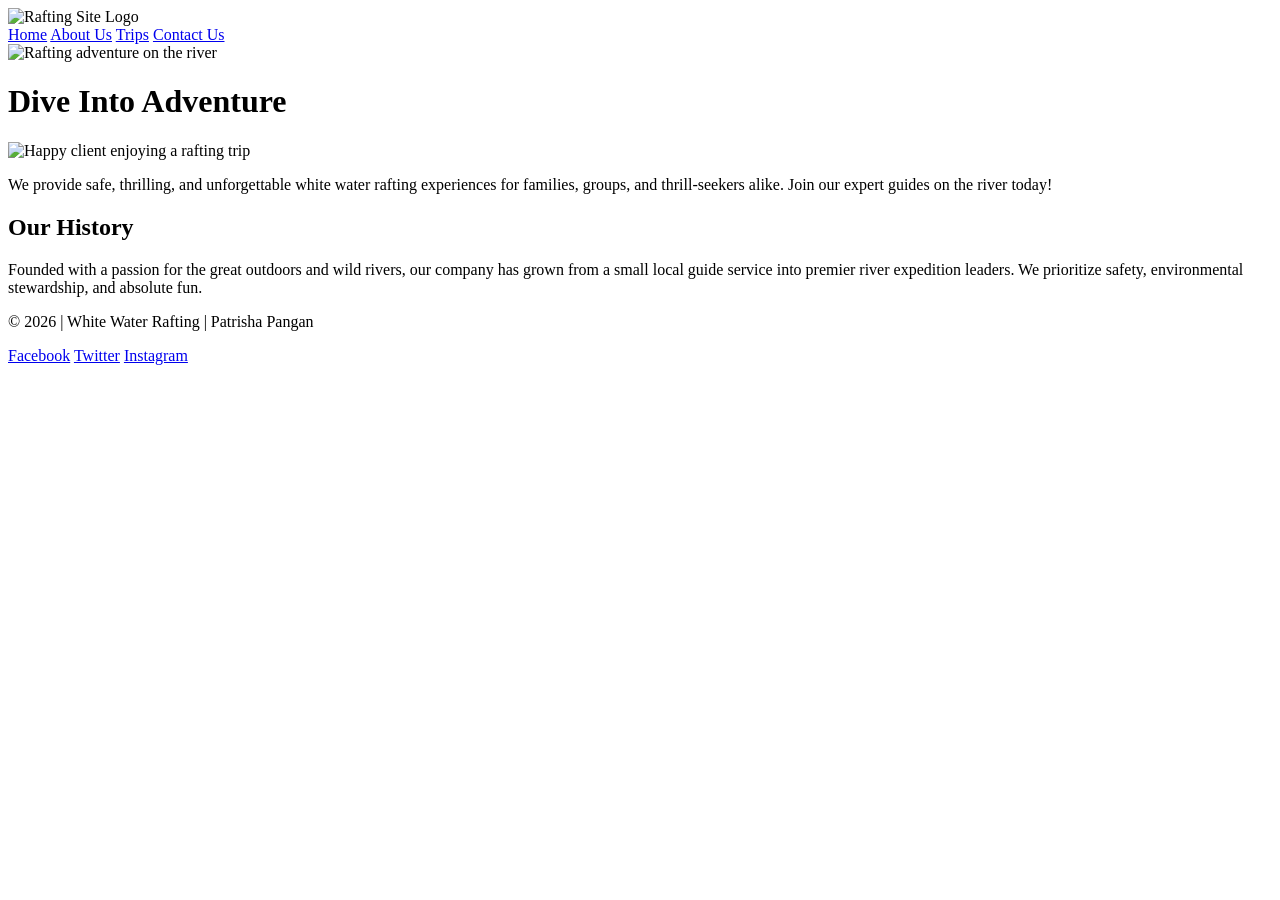
==== wwr/about.html @ d36edab5 "git add . git commit -m "Add W03 about.html page" git push" ====
<!DOCTYPE html>
<html lang="en">

<head>
    <meta charset="UTF-8">
    <meta name="viewport" content="width=device-width, initial-scale=1.0">
    <title>About Us - White Water Rafting</title>
    <meta name="description" content="Discover our white water rafting company, our history, expert guides, and thrilling adventure packages.">
    <link rel="stylesheet" href="styles/rafting.css">
</head>

<body>
    <header>
        <img src="images/logo.png" alt="Rafting Site Logo">
        <nav>
            <a href="index.html">Home</a>
            <a href="about.html">About Us</a>
            <a href="trip.html">Trips</a>
            <a href="contact.html">Contact Us</a>
        </nav>
    </header>
    <main>
        <hero>
            <img src="images/hero.jpg" alt="Rafting adventure on the river">
            <h1>Dive Into Adventure</h1>
            <article>
                <img src="images/happy-client.jpg" alt="Happy client enjoying a rafting trip">
                <p>We provide safe, thrilling, and unforgettable white water rafting experiences for families, groups, and thrill-seekers alike. Join our expert guides on the river today!</p>
            </article>
        </hero>

        <section class="history">
            <h2>Our History</h2>
            <p>Founded with a passion for the great outdoors and wild rivers, our company has grown from a small local guide service into premier river expedition leaders. We prioritize safety, environmental stewardship, and absolute fun.</p>
        </section>
    </main>
    <footer>
        <p>&copy; 2026 | White Water Rafting | Patrisha Pangan</p>
        <nav class="sociallinks">
            <a href="https://facebook.com" target="_blank">Facebook</a>
            <a href="https://twitter.com" target="_blank">Twitter</a>
            <a href="https://instagram.com" target="_blank">Instagram</a>
        </nav>
    </footer>
</body>

</html>
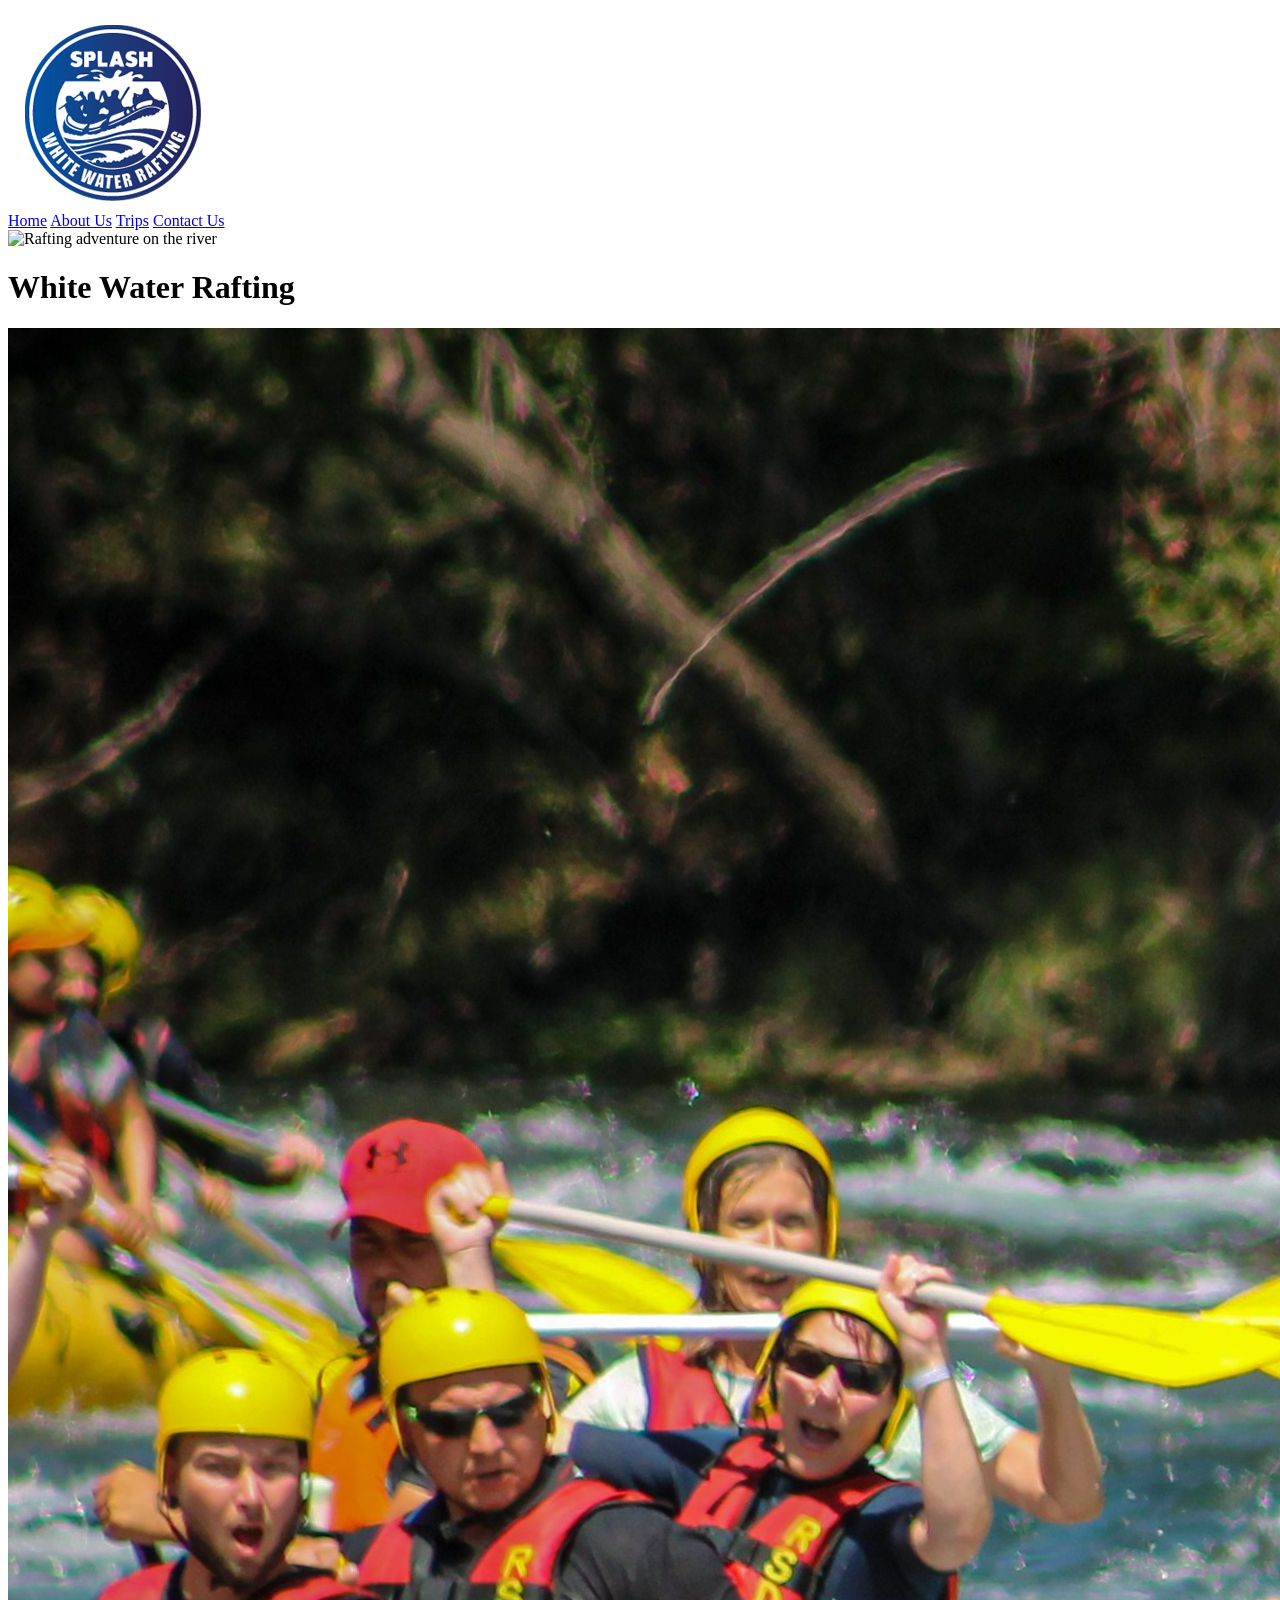
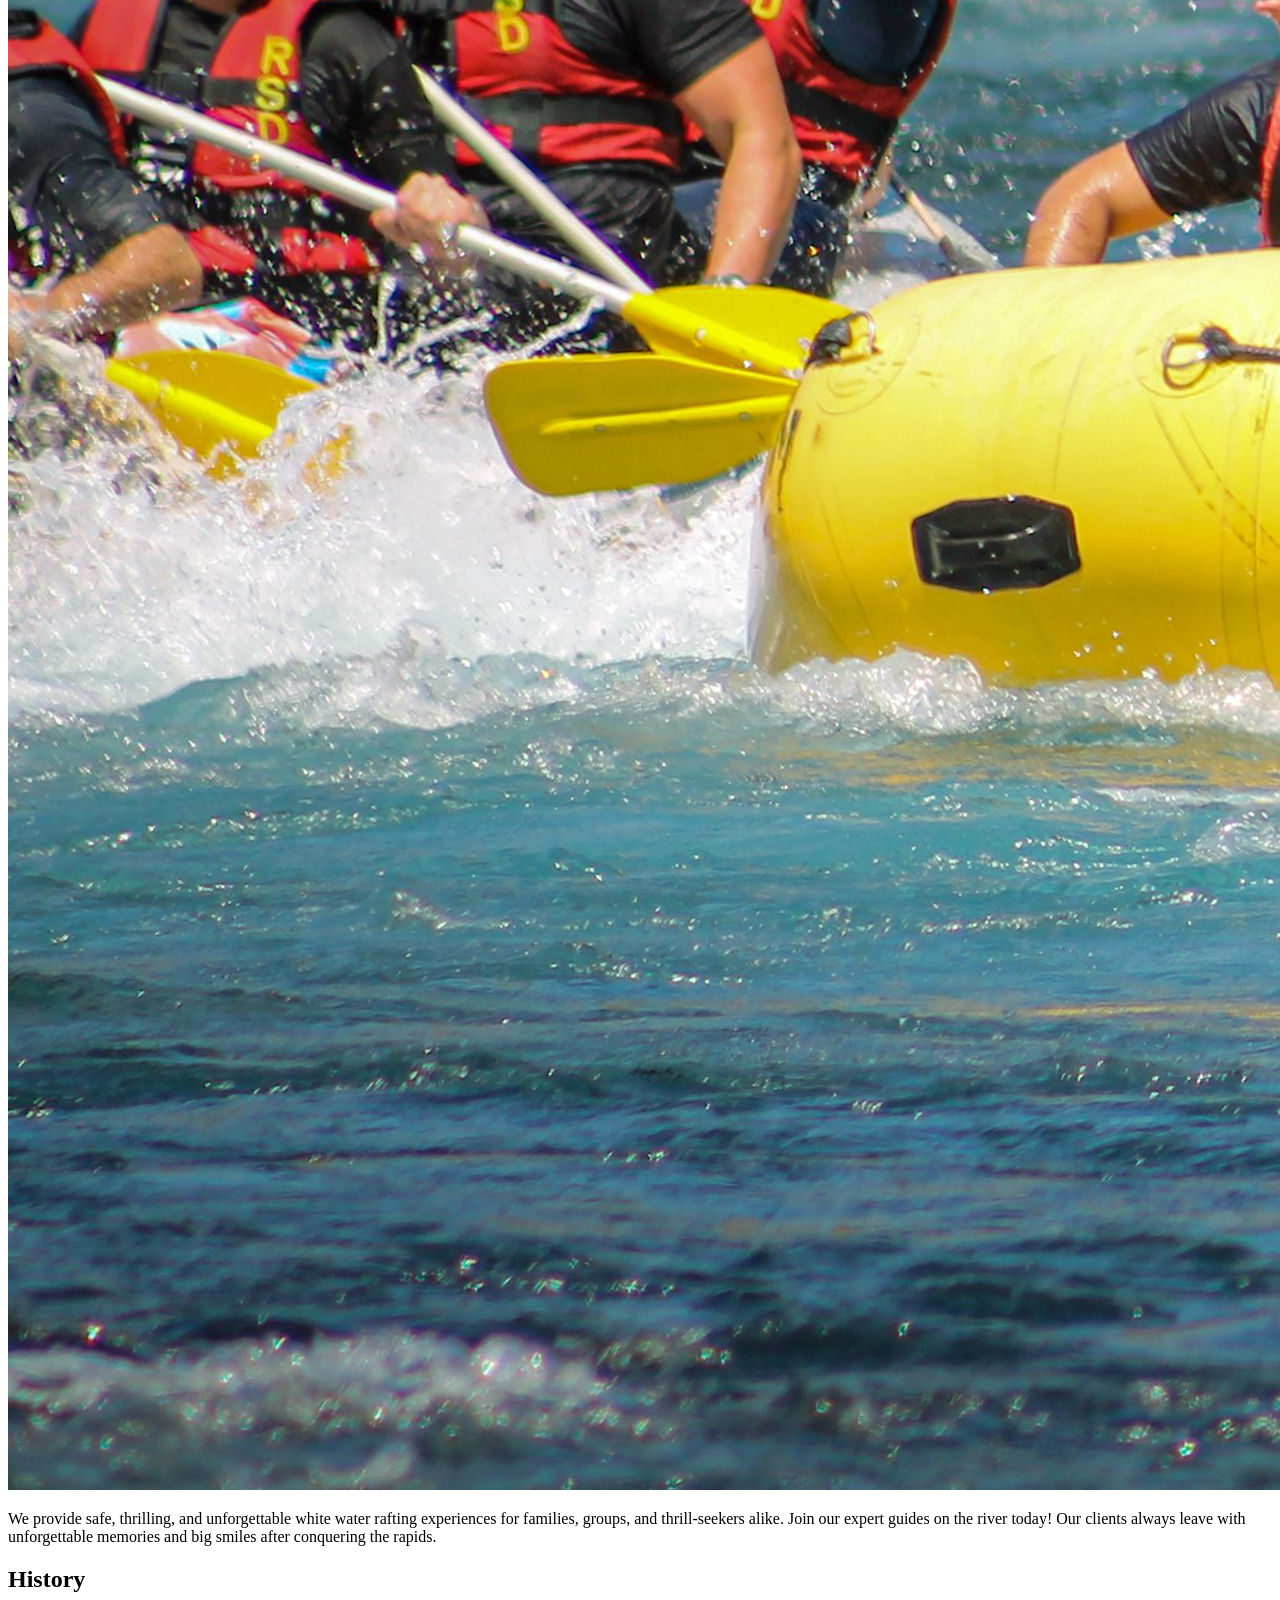
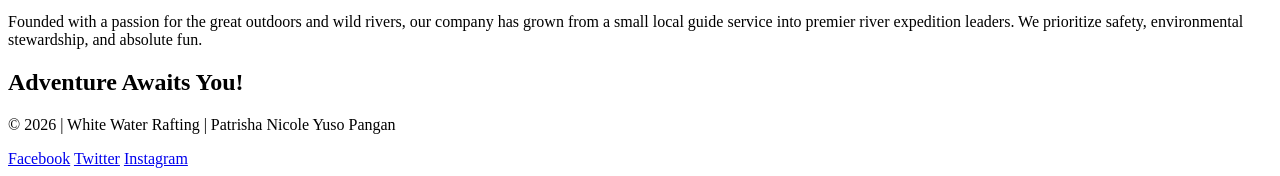
==== commit c3d6e35e: "git add . git commit -m "Update company name and expand client description for W03 about page" git p" ====
--- a/wwr/about.html
+++ b/wwr/about.html
@@ -6,36 +6,41 @@
     <meta name="viewport" content="width=device-width, initial-scale=1.0">
     <title>About Us - White Water Rafting</title>
     <meta name="description" content="Discover our white water rafting company, our history, expert guides, and thrilling adventure packages.">
+    <meta name="author" content="Patrisha Nicole Yuso Pangan">
     <link rel="stylesheet" href="styles/rafting.css">
 </head>
 
 <body>
     <header>
-        <img src="images/logo.png" alt="Rafting Site Logo">
+        <img src="images/logo.png" alt="White Water Rafting Logo">
         <nav>
             <a href="index.html">Home</a>
             <a href="about.html">About Us</a>
-            <a href="trip.html">Trips</a>
+            <a href="trips.html">Trips</a>
             <a href="contact.html">Contact Us</a>
         </nav>
     </header>
     <main>
-        <hero>
-            <img src="images/hero.jpg" alt="Rafting adventure on the river">
-            <h1>Dive Into Adventure</h1>
+        <div class="hero">
+            <img src="images/hero.png.jpg" alt="Rafting adventure on the river">
+            <h1>White Water Rafting</h1>
             <article>
-                <img src="images/happy-client.jpg" alt="Happy client enjoying a rafting trip">
-                <p>We provide safe, thrilling, and unforgettable white water rafting experiences for families, groups, and thrill-seekers alike. Join our expert guides on the river today!</p>
+                <img src="images/happy_client.jpg" alt="Happy client enjoying a rafting trip">
+                <p>We provide safe, thrilling, and unforgettable white water rafting experiences for families, groups, and thrill-seekers alike. Join our expert guides on the river today! Our clients always leave with unforgettable memories and big smiles after conquering the rapids.</p>
             </article>
-        </hero>
+        </div>
 
-        <section class="history">
-            <h2>Our History</h2>
+        <section>
+            <h2>History</h2>
             <p>Founded with a passion for the great outdoors and wild rivers, our company has grown from a small local guide service into premier river expedition leaders. We prioritize safety, environmental stewardship, and absolute fun.</p>
+        </section>
+
+        <section>
+            <h2>Adventure Awaits You!</h2>
         </section>
     </main>
     <footer>
-        <p>&copy; 2026 | White Water Rafting | Patrisha Pangan</p>
+        <p>&copy; 2026 | White Water Rafting | Patrisha Nicole Yuso Pangan</p>
         <nav class="sociallinks">
             <a href="https://facebook.com" target="_blank">Facebook</a>
             <a href="https://twitter.com" target="_blank">Twitter</a>
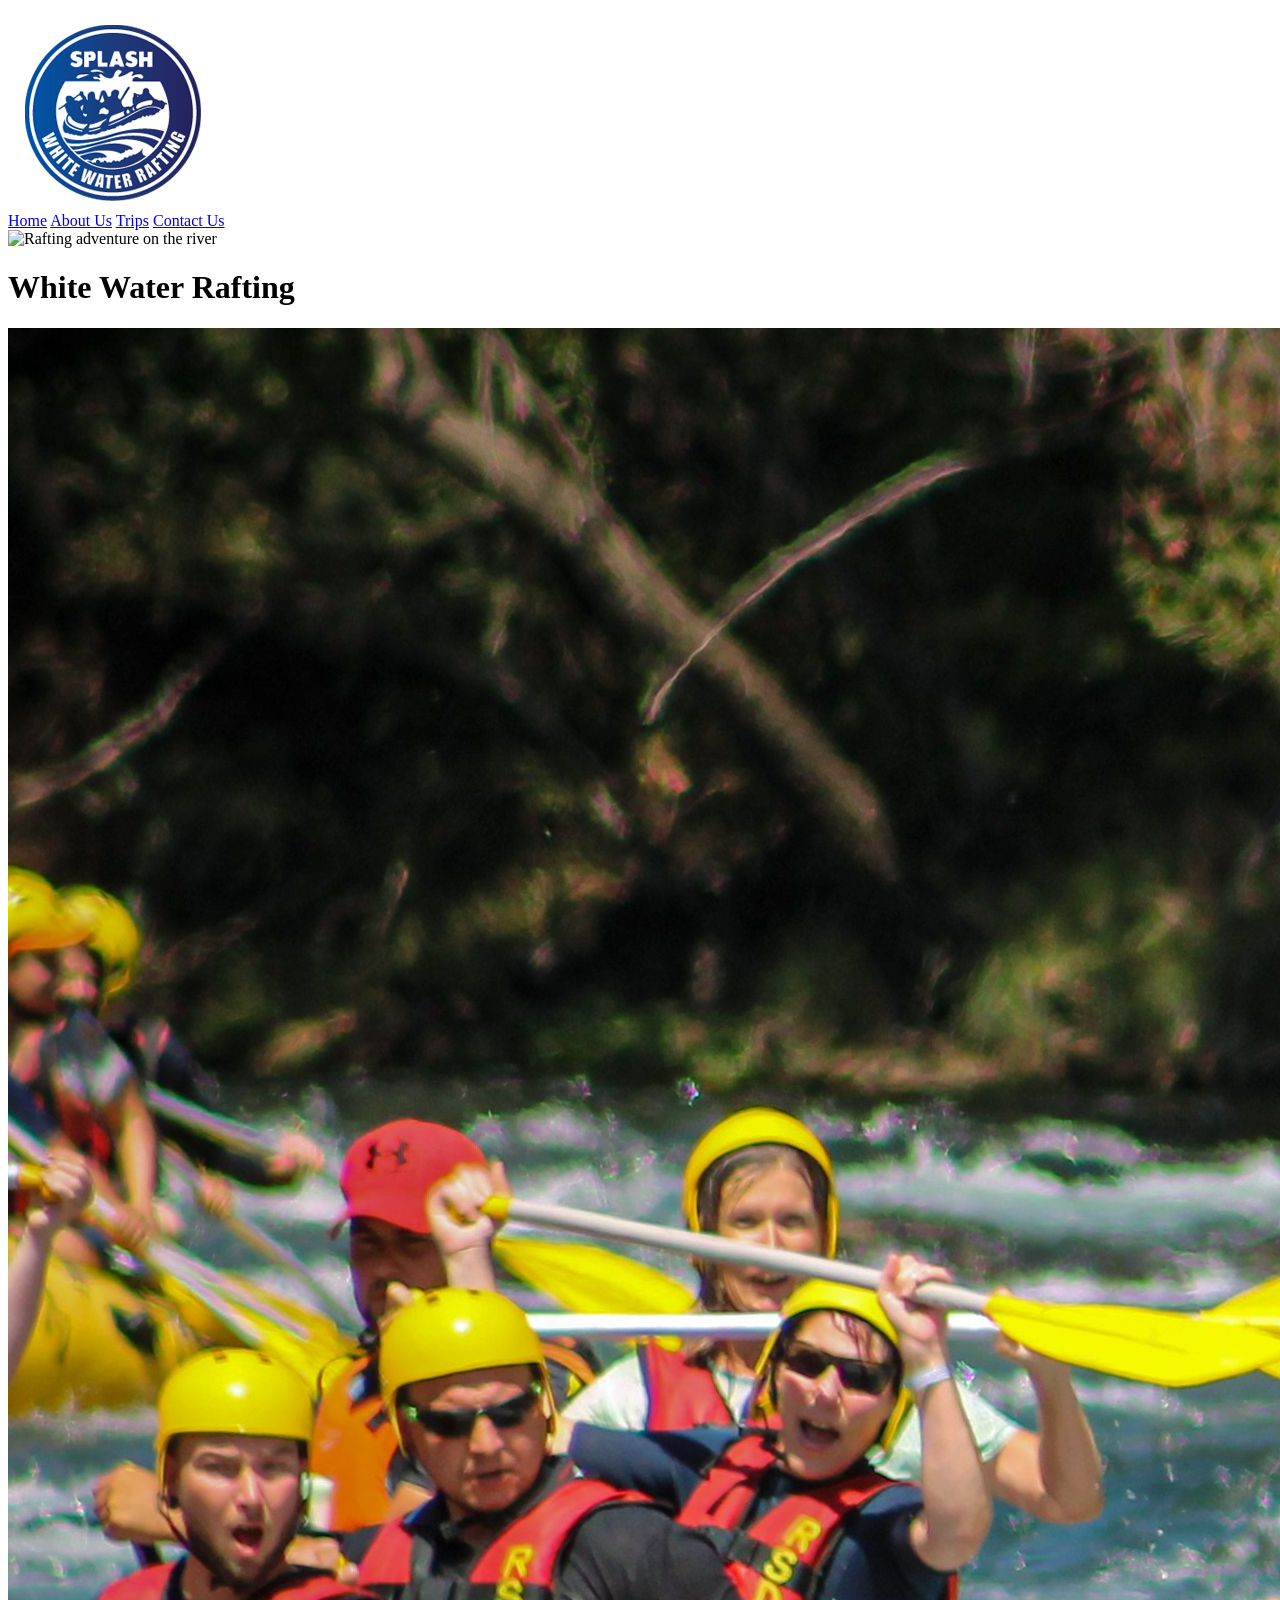
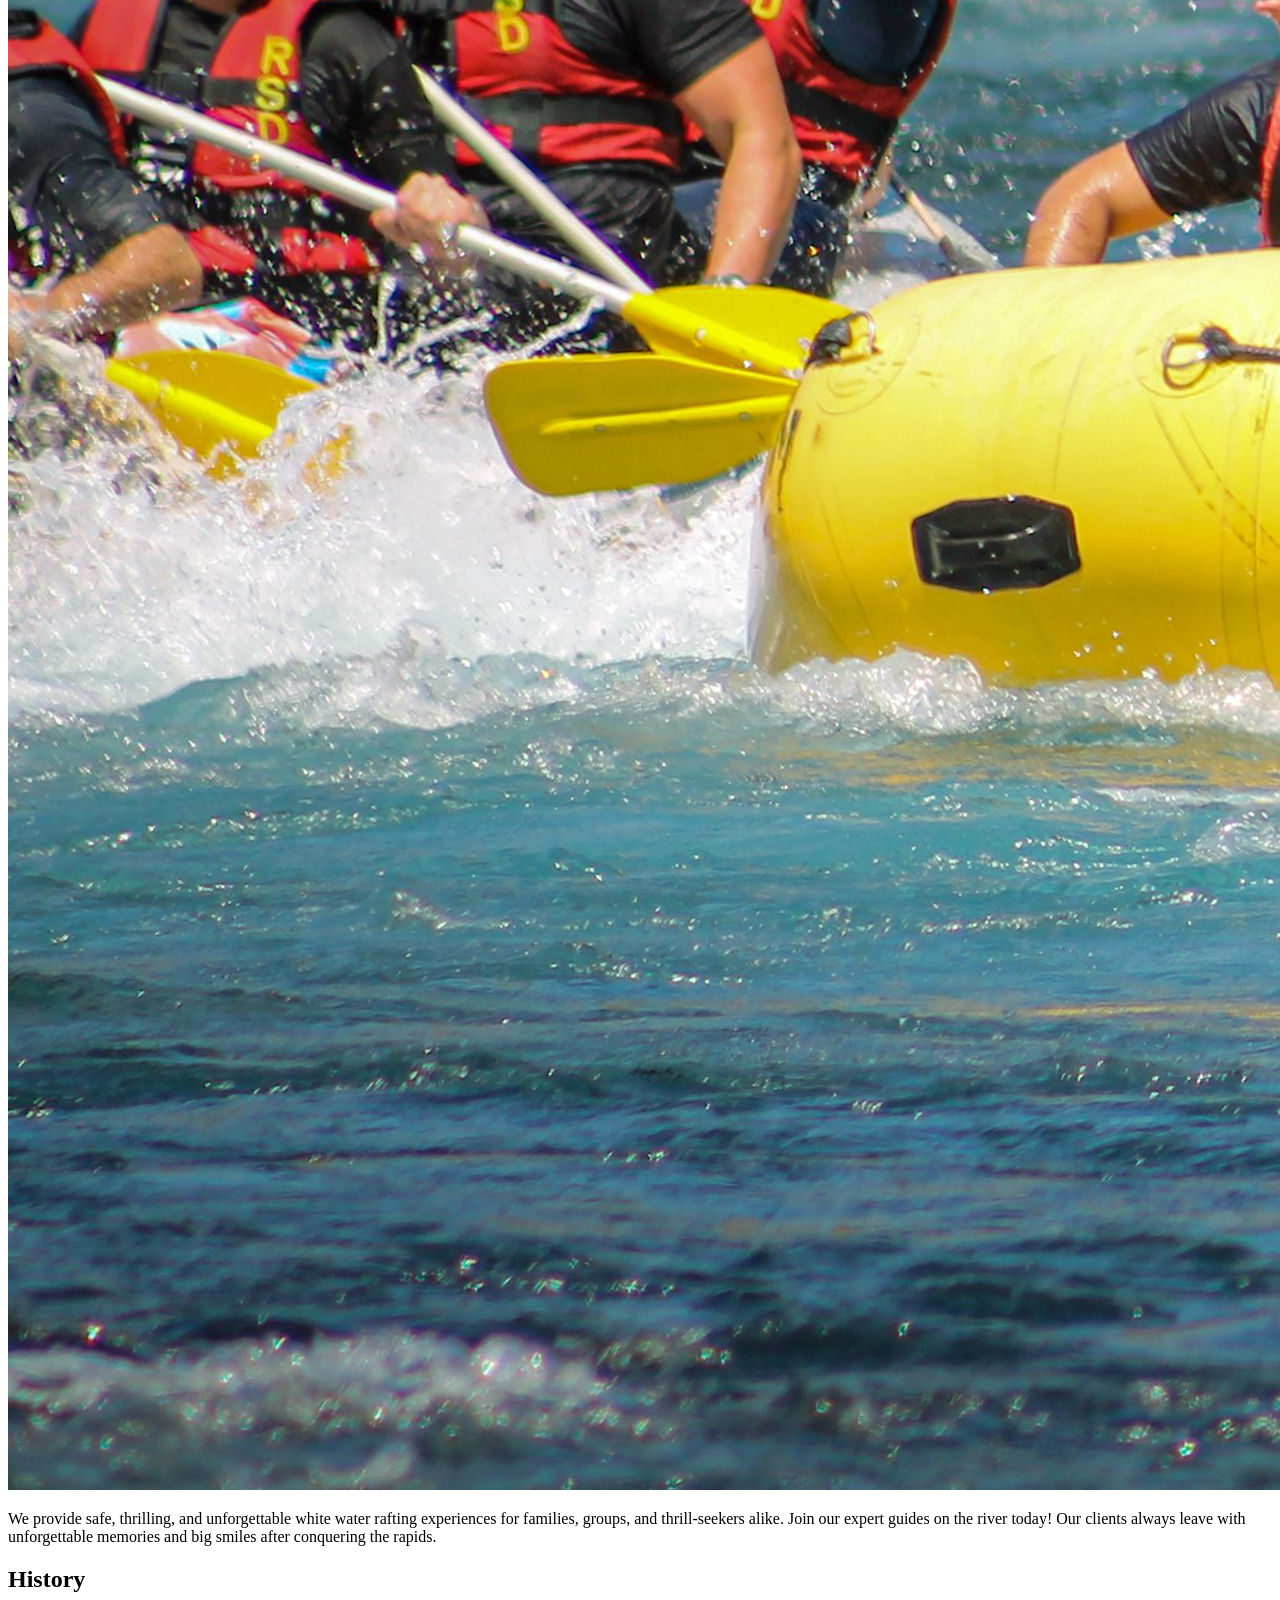
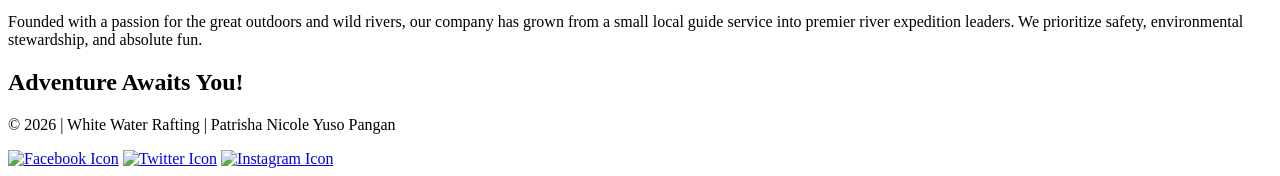
==== commit 22b49af0: "Changed the layout on the About Page" ====
--- a/wwr/about.html
+++ b/wwr/about.html
@@ -20,6 +20,7 @@
             <a href="contact.html">Contact Us</a>
         </nav>
     </header>
+
     <main>
         <div class="hero">
             <img src="images/hero.png.jpg" alt="Rafting adventure on the river">
@@ -39,12 +40,13 @@
             <h2>Adventure Awaits You!</h2>
         </section>
     </main>
+
     <footer>
         <p>&copy; 2026 | White Water Rafting | Patrisha Nicole Yuso Pangan</p>
-        <nav class="sociallinks">
-            <a href="https://facebook.com" target="_blank">Facebook</a>
-            <a href="https://twitter.com" target="_blank">Twitter</a>
-            <a href="https://instagram.com" target="_blank">Instagram</a>
+        <nav class="socialmedia">
+            <a href="https://facebook.com" target="_blank"><img src="images/facebook.svg" alt="Facebook Icon"></a>
+            <a href="https://twitter.com" target="_blank"><img src="images/twitter.svg" alt="Twitter Icon"></a>
+            <a href="https://instagram.com" target="_blank"><img src="images/instagram.svg" alt="Instagram Icon"></a>
         </nav>
     </footer>
 </body>
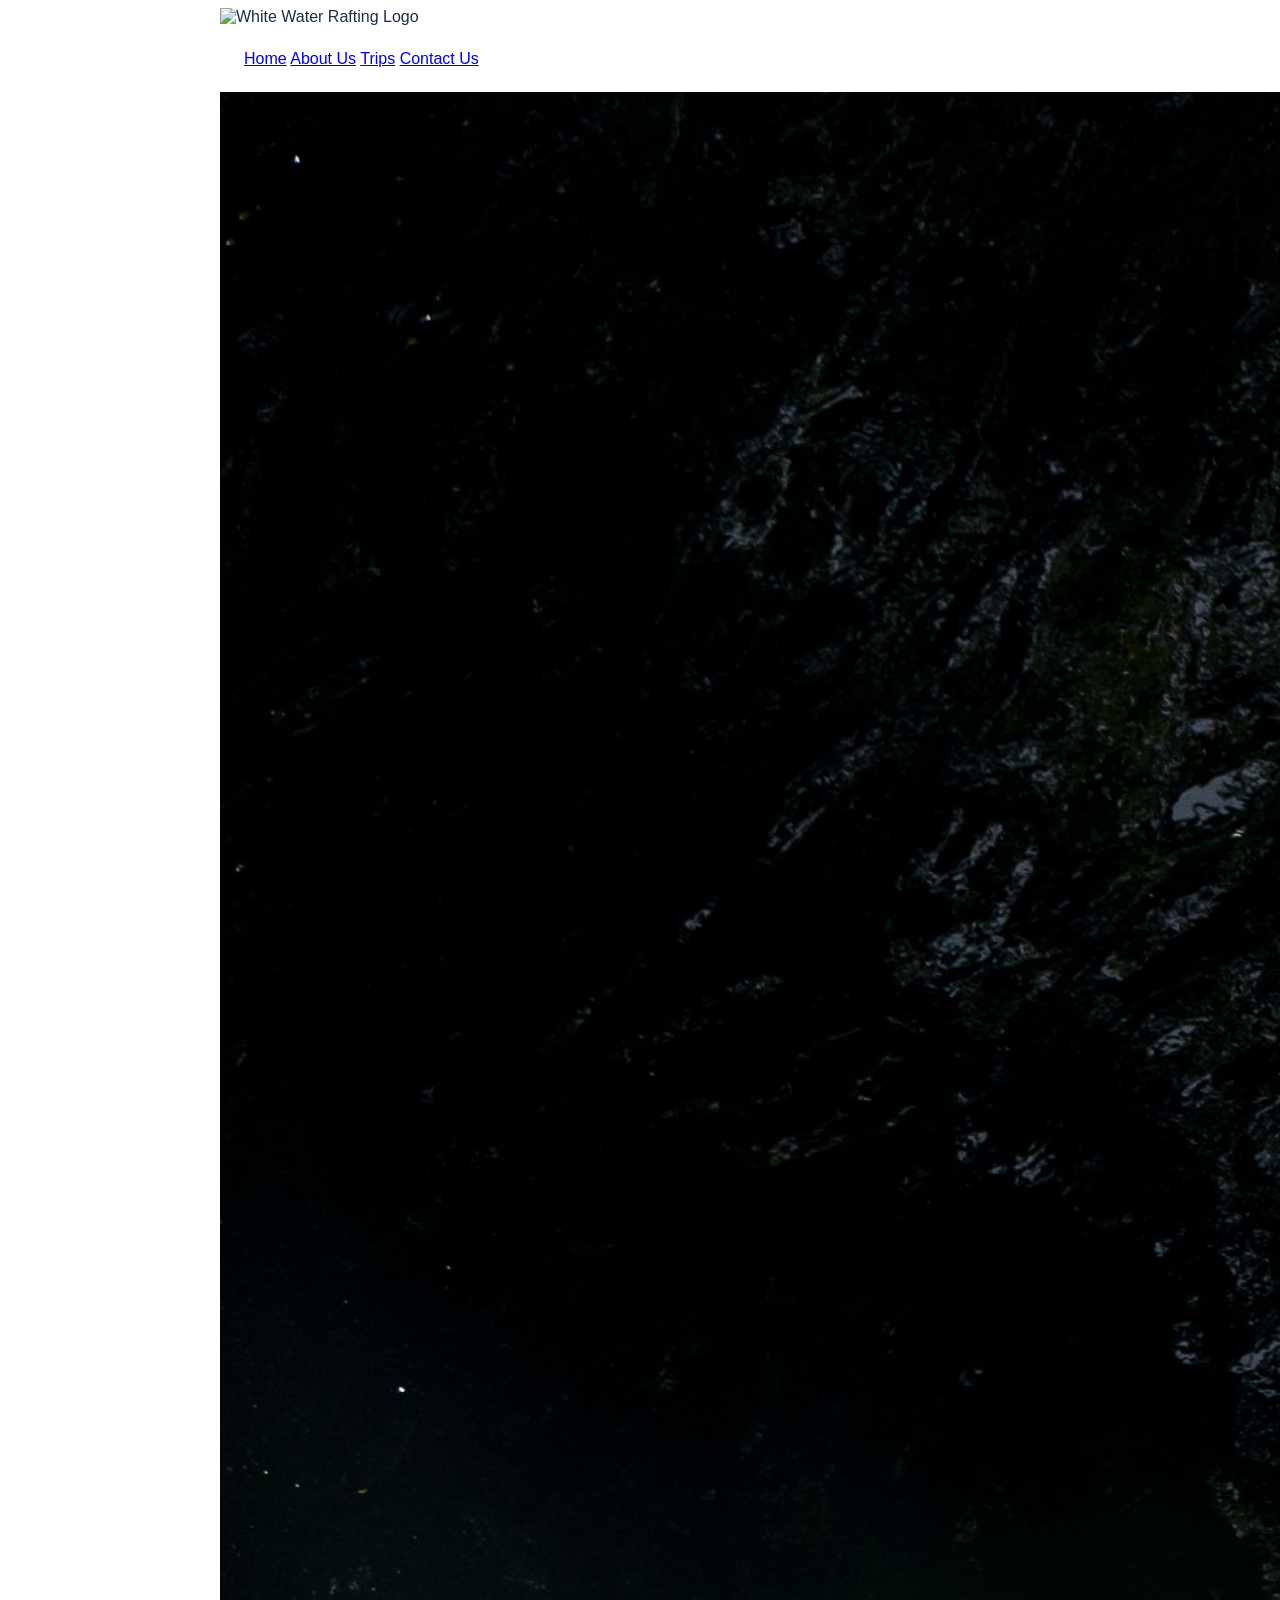
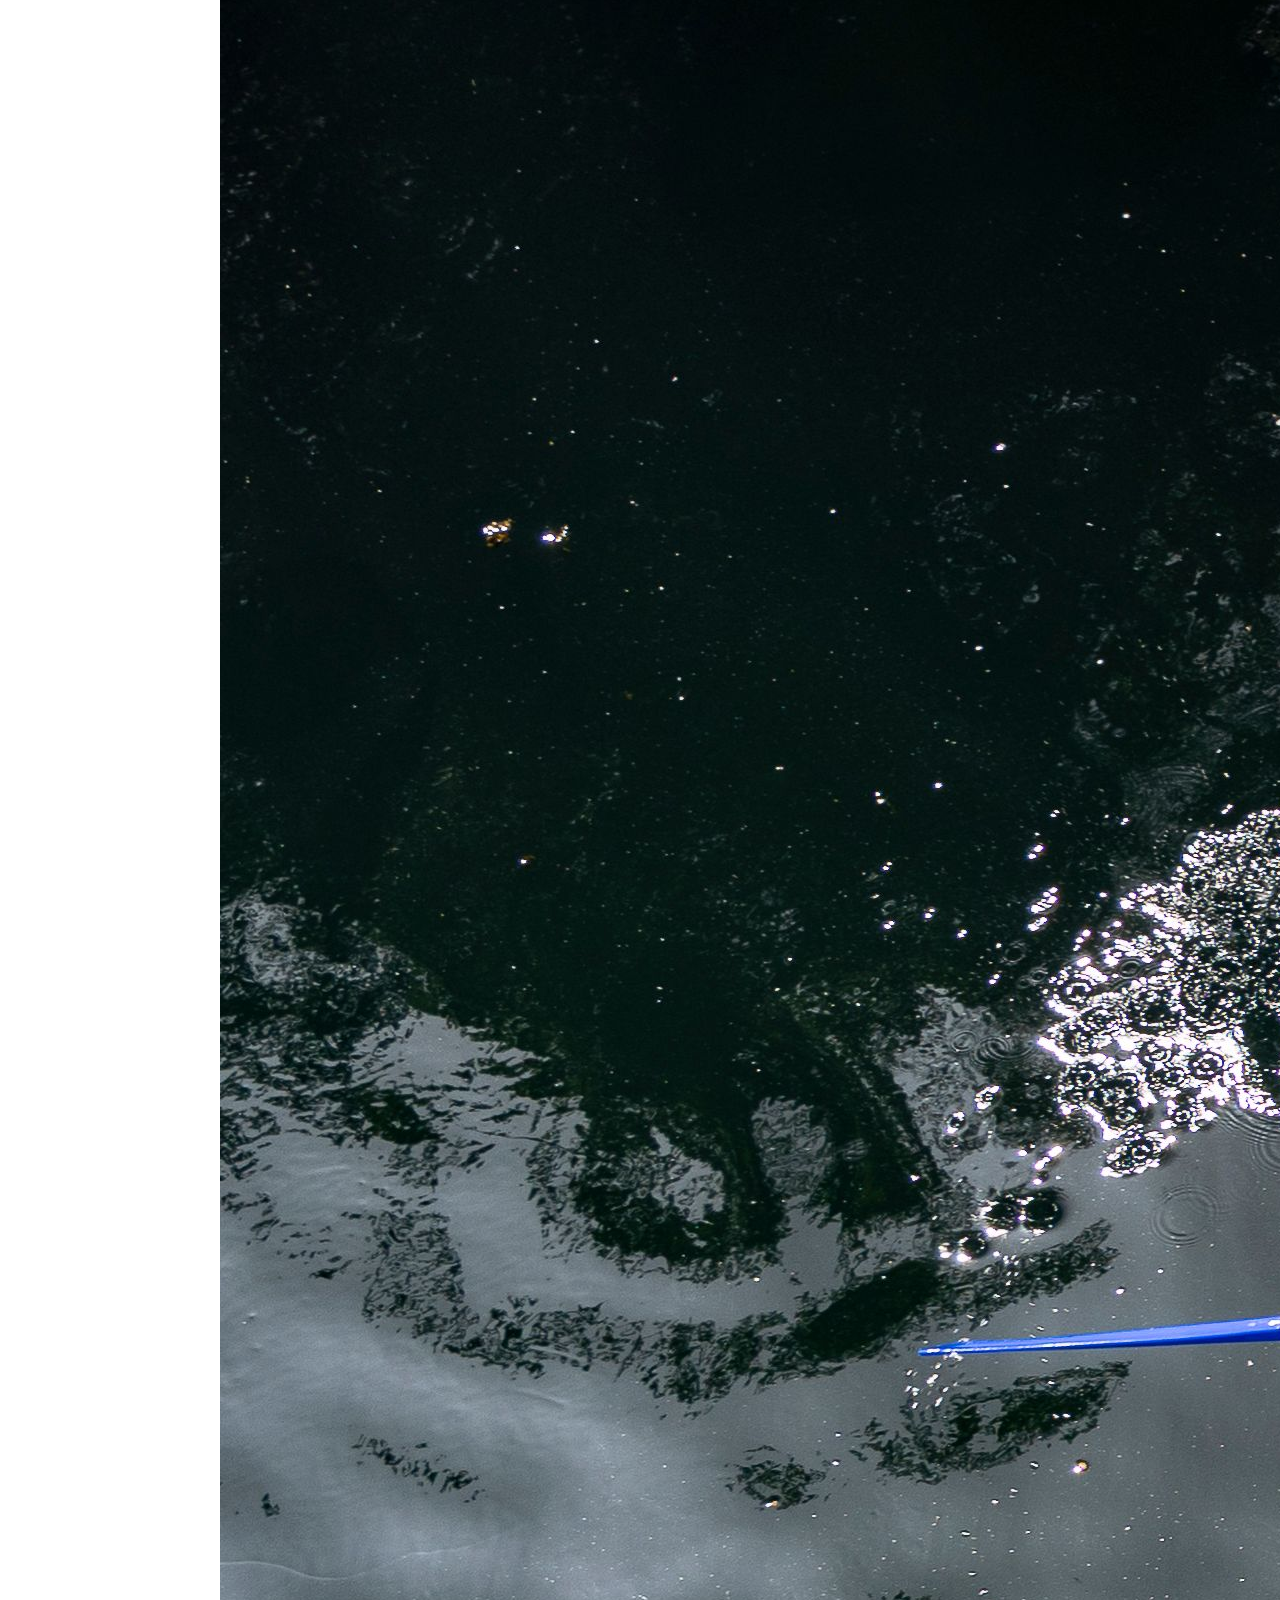
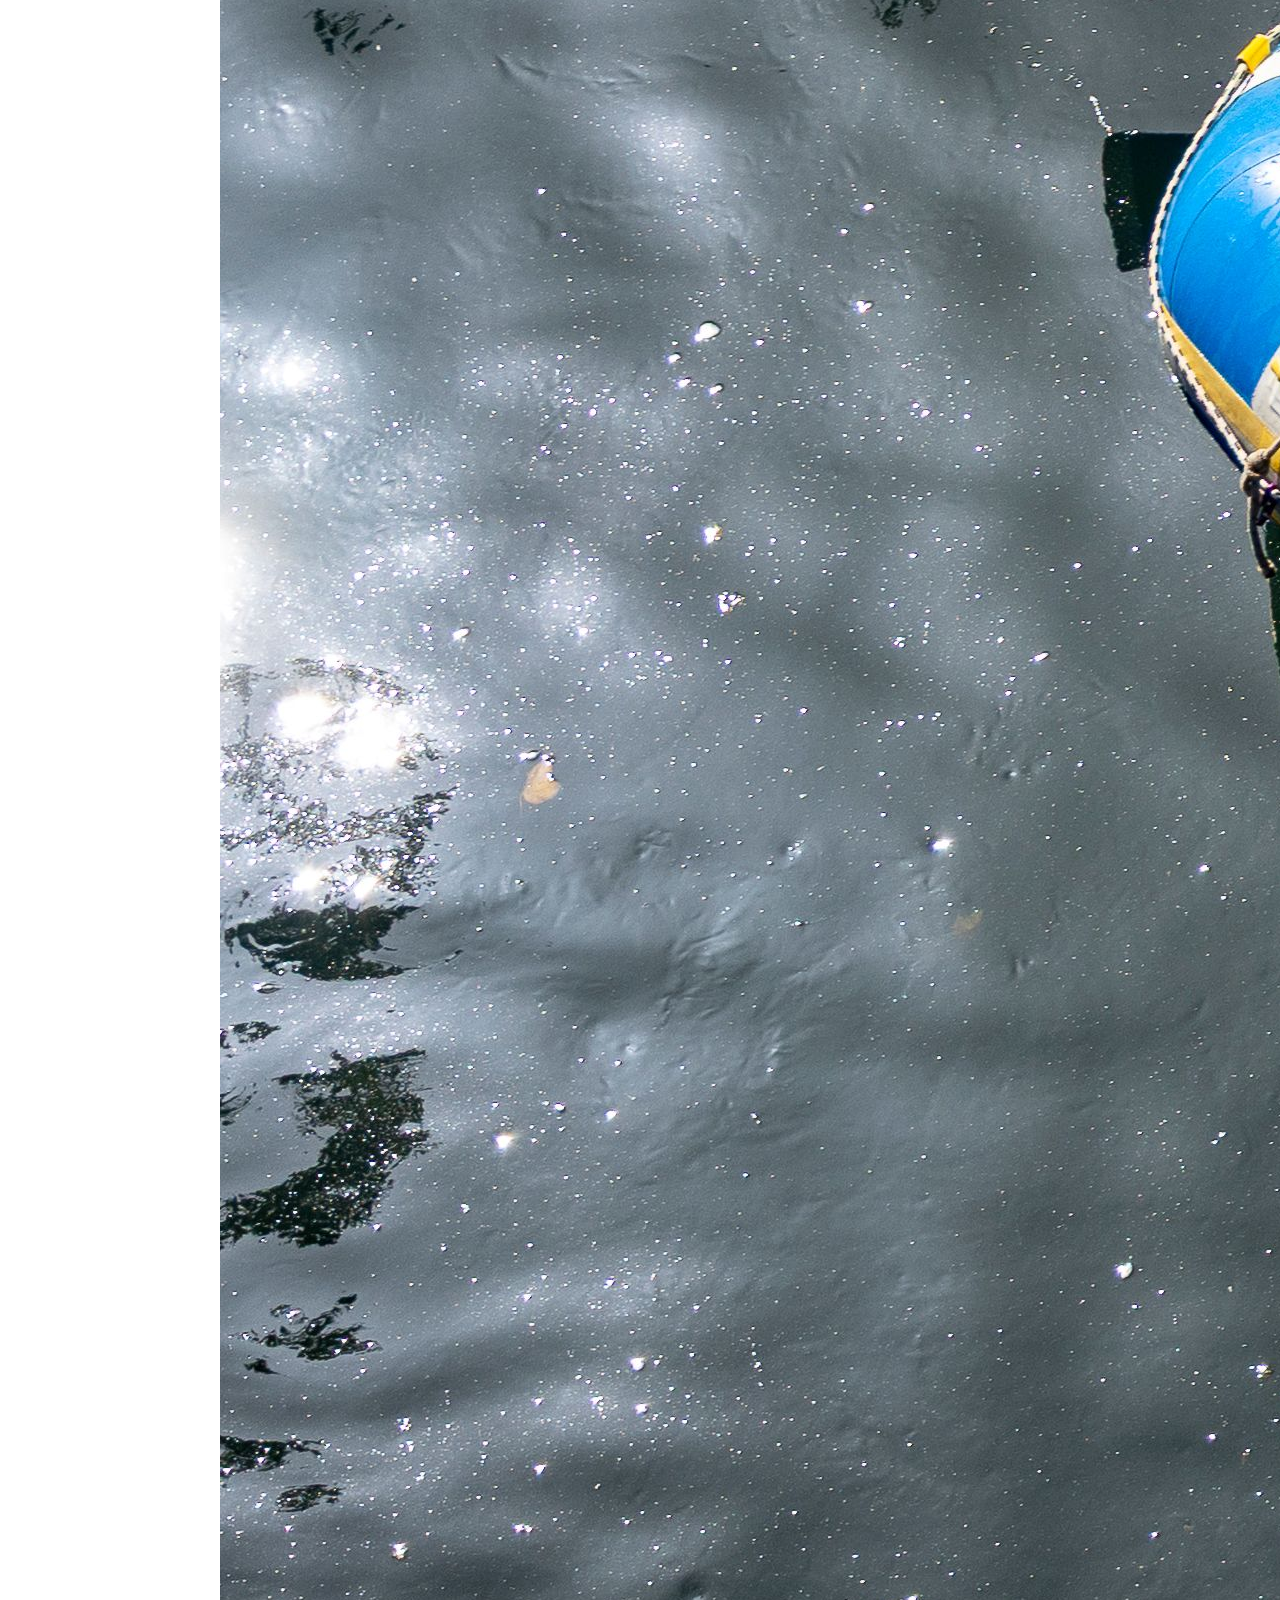
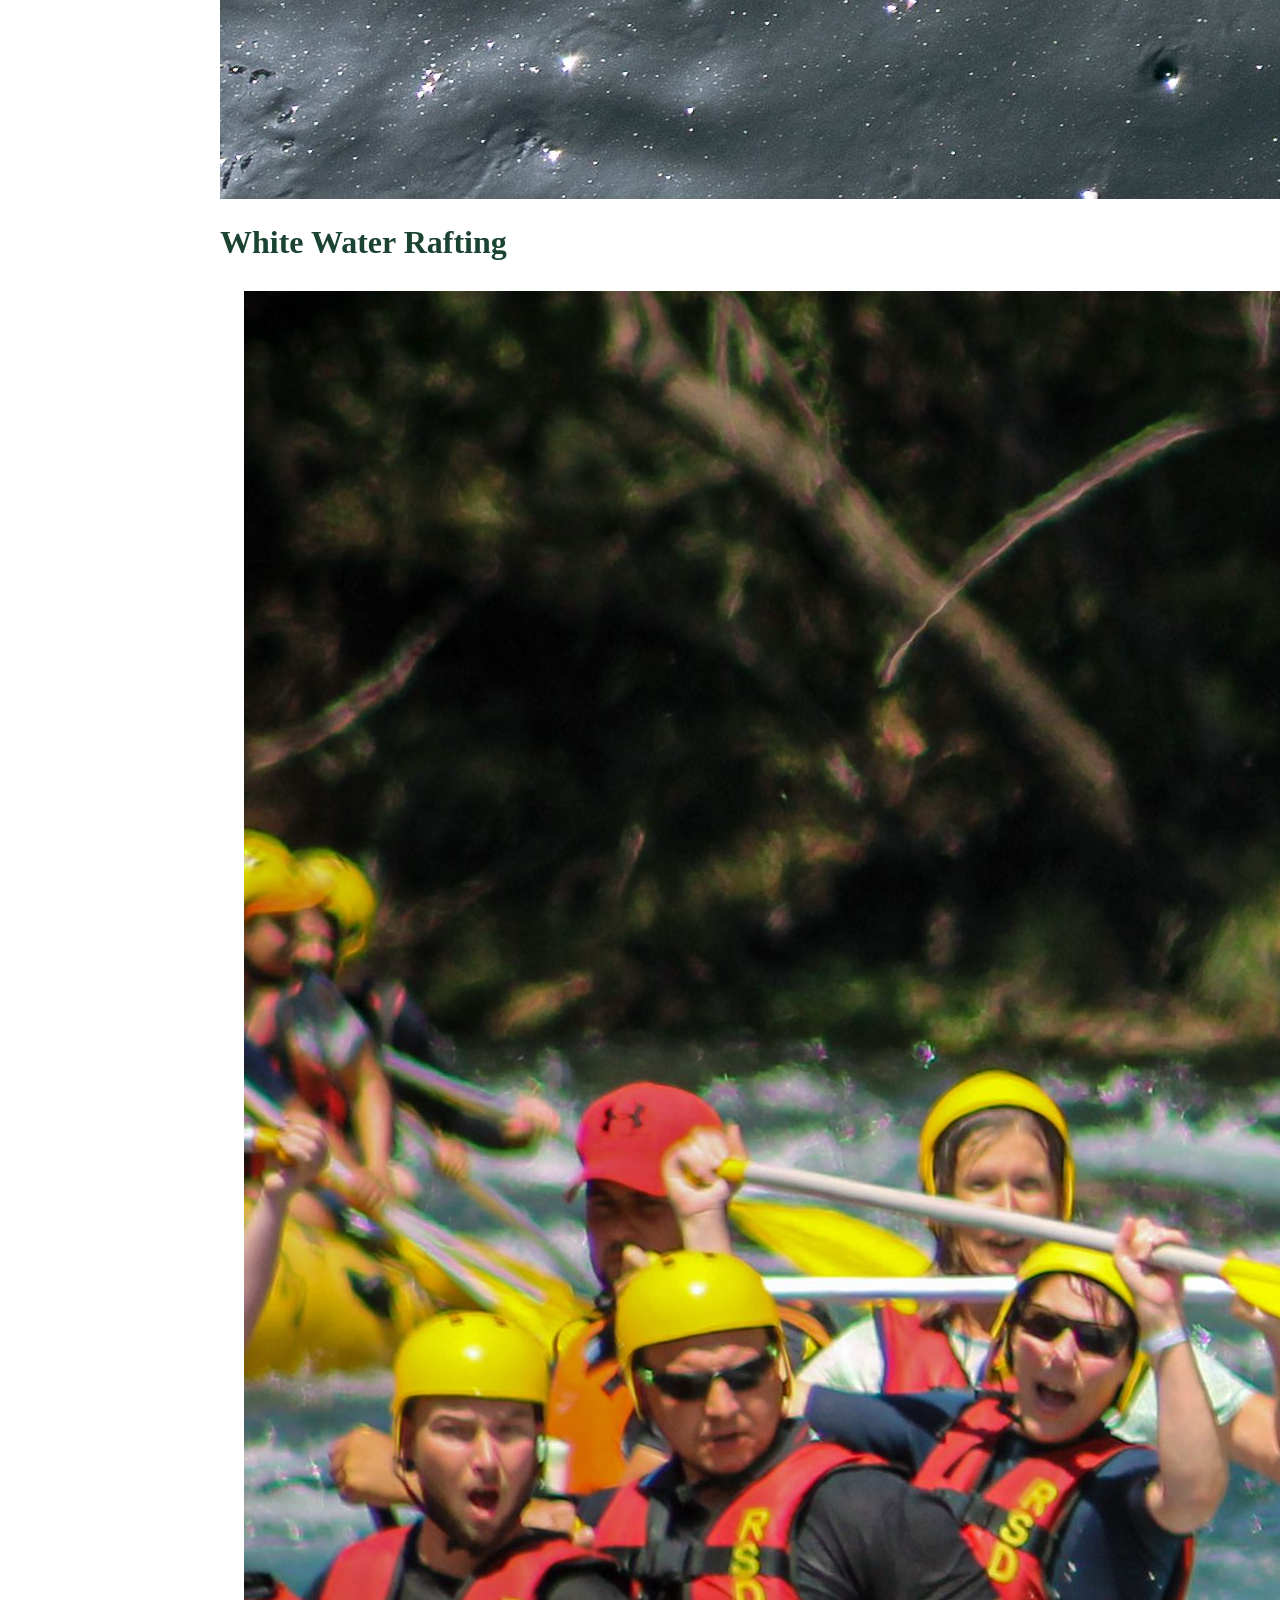
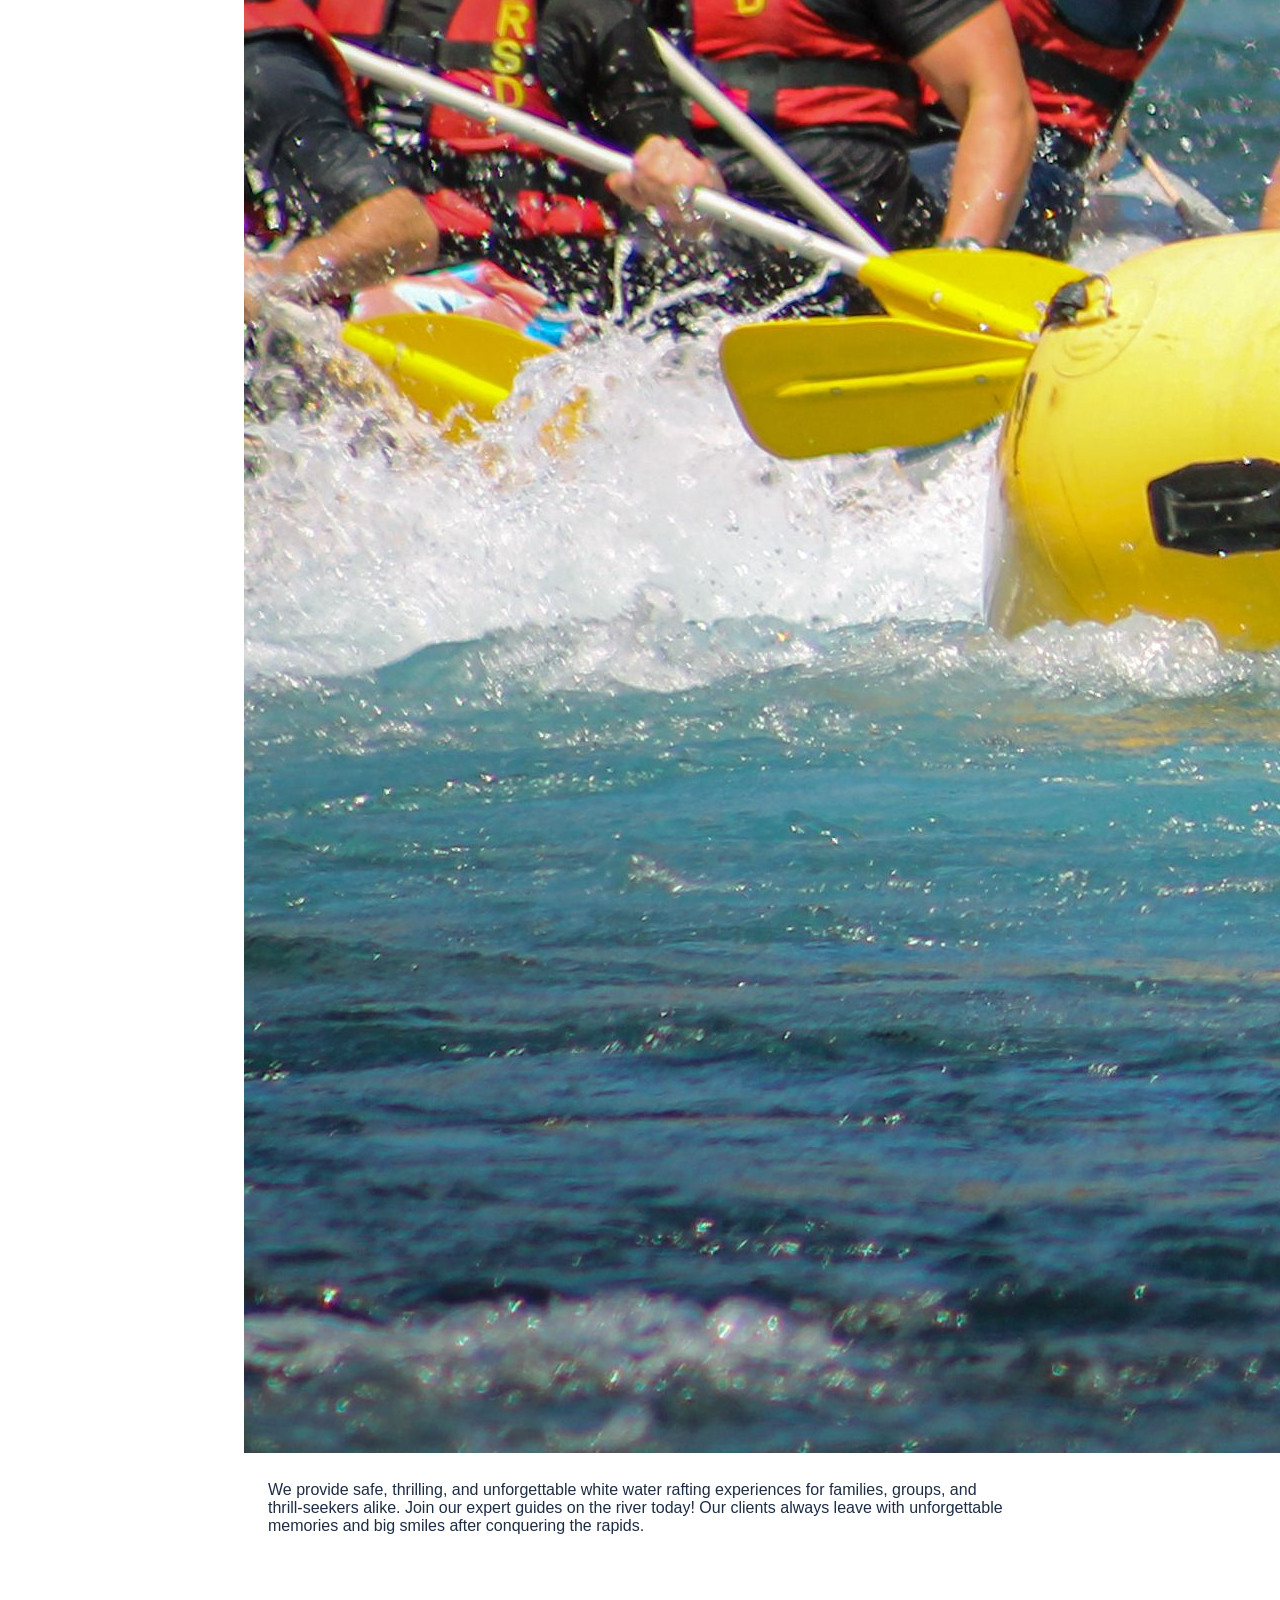
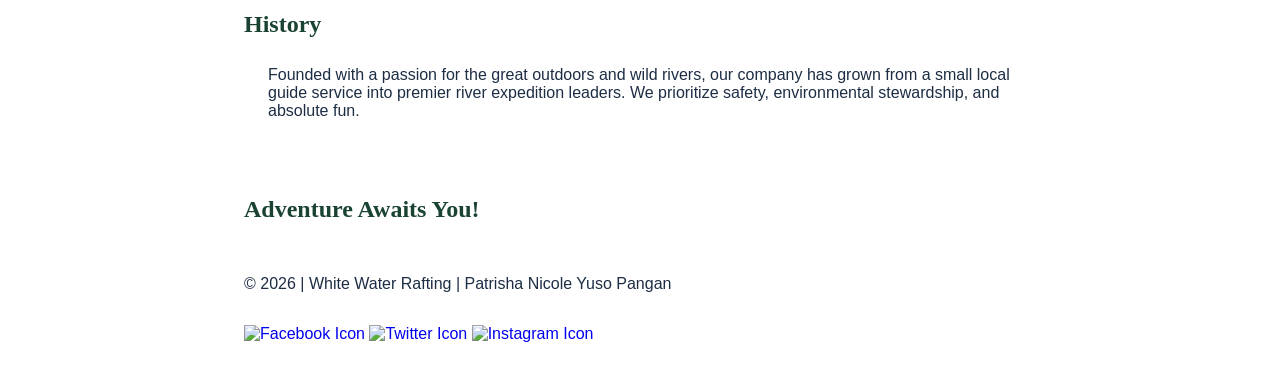
==== commit 2095d3d5: "Modified the Rafting CSS" ====
--- a/wwr/about.html
+++ b/wwr/about.html
@@ -12,7 +12,7 @@
 
 <body>
     <header>
-        <img src="images/logo.png" alt="White Water Rafting Logo">
+        <img src="images/logo" alt="White Water Rafting Logo">
         <nav>
             <a href="index.html">Home</a>
             <a href="about.html">About Us</a>
@@ -23,7 +23,7 @@
 
     <main>
         <div class="hero">
-            <img src="images/hero.png.jpg" alt="Rafting adventure on the river">
+            <img src="images/hero.jpg" alt="Rafting adventure on the river">
             <h1>White Water Rafting</h1>
             <article>
                 <img src="images/happy_client.jpg" alt="Happy client enjoying a rafting trip">
--- a/wwr/styles/rafting.css
+++ b/wwr/styles/rafting.css
@@ -0,0 +1,46 @@
+:root {
+    --primary-color: #1b4332;
+    --secondary-color: #d88c4a;
+    --accent1-color: #1d2d44;
+    --accent2-color: #f4f1ea;
+    --heading-font: "Georgia", "Times New Roman", serif;
+    --body-font: "Arial", "Helvetica", sans-serif;
+}
+
+text-decoration: none;
+
+* {
+    margin: 0;
+    padding: 0;
+    box-sizing: border-box;
+}
+
+body {
+    font-family: var(--body-font);
+    color: var(--accent1-color);
+}
+
+header,
+main,
+footer {
+    width: 840px;
+    margin: 0 auto;
+}
+
+h1,
+h2 {
+    font-family: var(--heading-font);
+    color: var(--primary-color);
+}
+
+nav,
+p,
+section,
+article {
+    margin: 16px;
+    padding: 8px;
+}
+
+.socialmedia a {
+    text-decoration: none;
+}
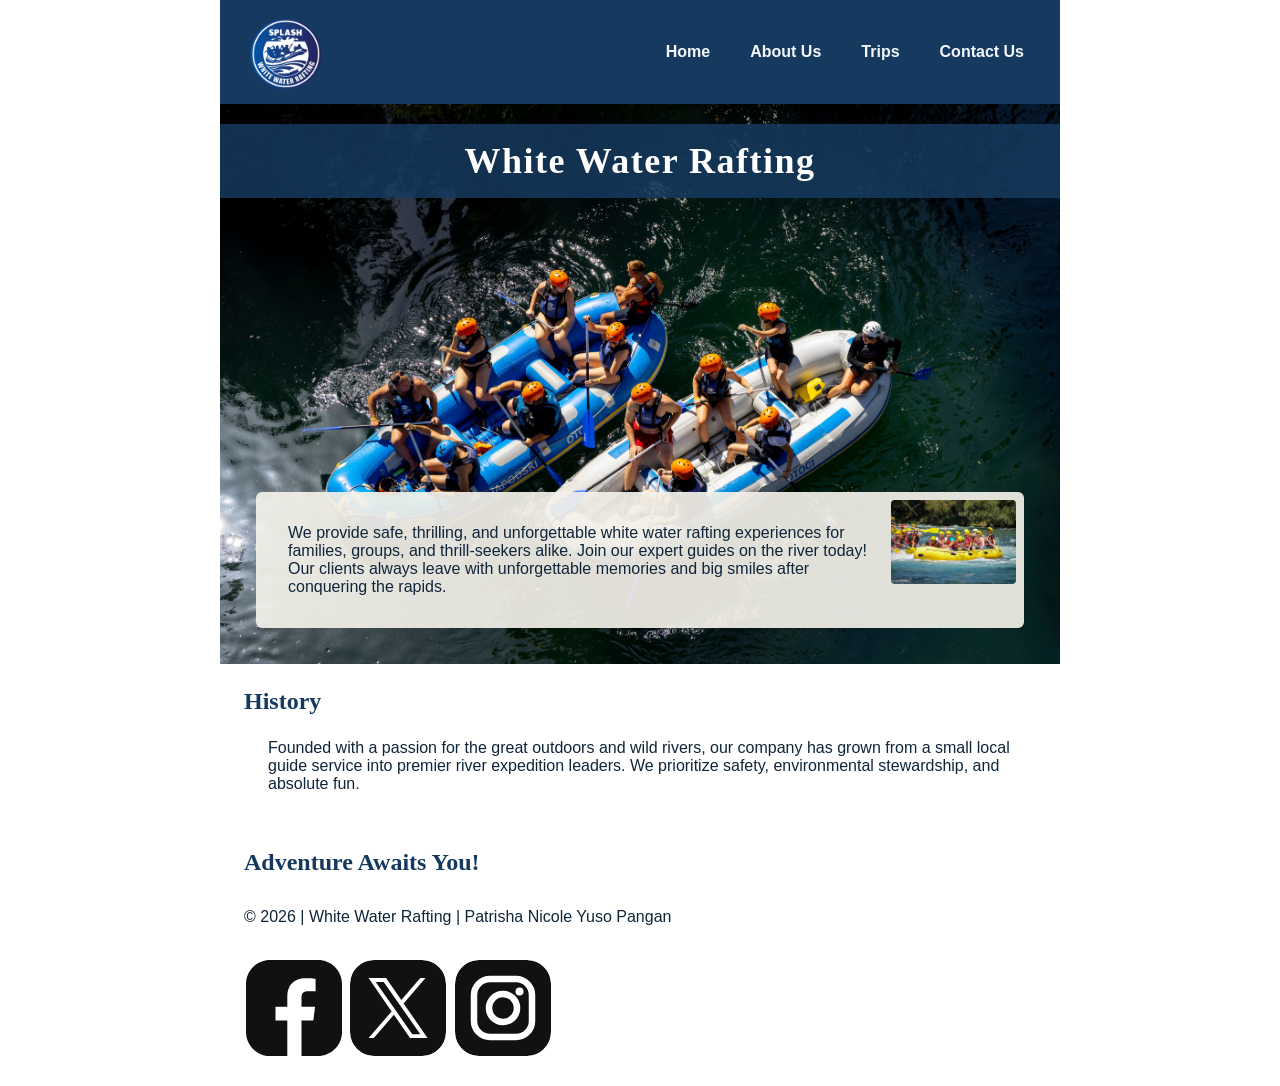
==== commit 3bc6065c: "Input reference font for better visuals" ====
--- a/wwr/about.html
+++ b/wwr/about.html
@@ -8,11 +8,14 @@
     <meta name="description" content="Discover our white water rafting company, our history, expert guides, and thrilling adventure packages.">
     <meta name="author" content="Patrisha Nicole Yuso Pangan">
     <link rel="stylesheet" href="styles/rafting.css">
+    <link rel="preconnect" href="https://fonts.googleapis.com">
+    <link rel="preconnect" href="https://fonts.gstatic.com" crossorigin>
+    <link href="https://fonts.googleapis.com/css2?family=Montserrat:wght@400;600;700&family=Playfair+Display:wght@700&display=swap" rel="stylesheet">
 </head>
 
 <body>
     <header>
-        <img src="images/logo" alt="White Water Rafting Logo">
+        <img src="images/logo.png   " alt="White Water Rafting Logo">
         <nav>
             <a href="index.html">Home</a>
             <a href="about.html">About Us</a>
--- a/wwr/styles/rafting.css
+++ b/wwr/styles/rafting.css
@@ -1,13 +1,11 @@
 :root {
-    --primary-color: #1b4332;
-    --secondary-color: #d88c4a;
-    --accent1-color: #1d2d44;
-    --accent2-color: #f4f1ea;
-    --heading-font: "Georgia", "Times New Roman", serif;
-    --body-font: "Arial", "Helvetica", sans-serif;
+    --primary-color: #163a5f;
+    --secondary-color: #2b7bba;
+    --accent1-color: #10253a;
+    --accent2-color: #f4f8fb;
+    --heading-font: "Palatino Linotype", "Book Antiqua", "Georgia", serif;
+    --body-font: "Trebuchet MS", "Arial", "Helvetica", sans-serif;
 }
-
-text-decoration: none;
 
 * {
     margin: 0;
@@ -27,6 +25,42 @@
     margin: 0 auto;
 }
 
+header {
+    display: flex;
+    justify-content: space-between;
+    align-items: center;
+    background-color: var(--primary-color);
+    color: var(--accent2-color);
+    padding: 12px 24px;
+}
+
+header img {
+    width: 80px;
+    height: auto;
+}
+
+header nav {
+    display: flex;
+    gap: 16px;
+    margin: 0;
+    padding: 0;
+}
+
+header nav a {
+    font-family: var(--body-font);
+    color: var(--accent2-color);
+    text-decoration: none;
+    font-weight: bold;
+    padding: 8px 12px;
+    border-radius: 4px;
+}
+
+header nav a:hover,
+header nav a:focus {
+    background-color: var(--secondary-color);
+    color: var(--accent1-color);
+}
+
 h1,
 h2 {
     font-family: var(--heading-font);
@@ -44,3 +78,46 @@
 .socialmedia a {
     text-decoration: none;
 }
+
+.hero {
+    position: relative;
+}
+
+.hero img {
+    display: block;
+    width: 100%;
+    height: auto;
+}
+
+.hero h1 {
+    position: absolute;
+    top: 20px;
+    left: 0;
+    width: 100%;
+    padding: 16px 24px;
+    text-align: center;
+    font-family: var(--heading-font);
+    font-size: 2.25rem;
+    font-weight: bold;
+    letter-spacing: 1.5px;
+    background-color: rgba(22, 58, 95, 0.85);
+    color: #ffffff;
+}
+
+.hero article {
+    position: absolute;
+    bottom: 20px;
+    left: 20px;
+    right: 20px;
+    background-color: rgba(244, 241, 234, 0.92);
+    color: var(--accent1-color);
+    border-radius: 6px;
+}
+
+.hero article img {
+    float: right;
+    width: 125px;
+    height: auto;
+    margin-left: 16px;
+    border-radius: 4px;
+}
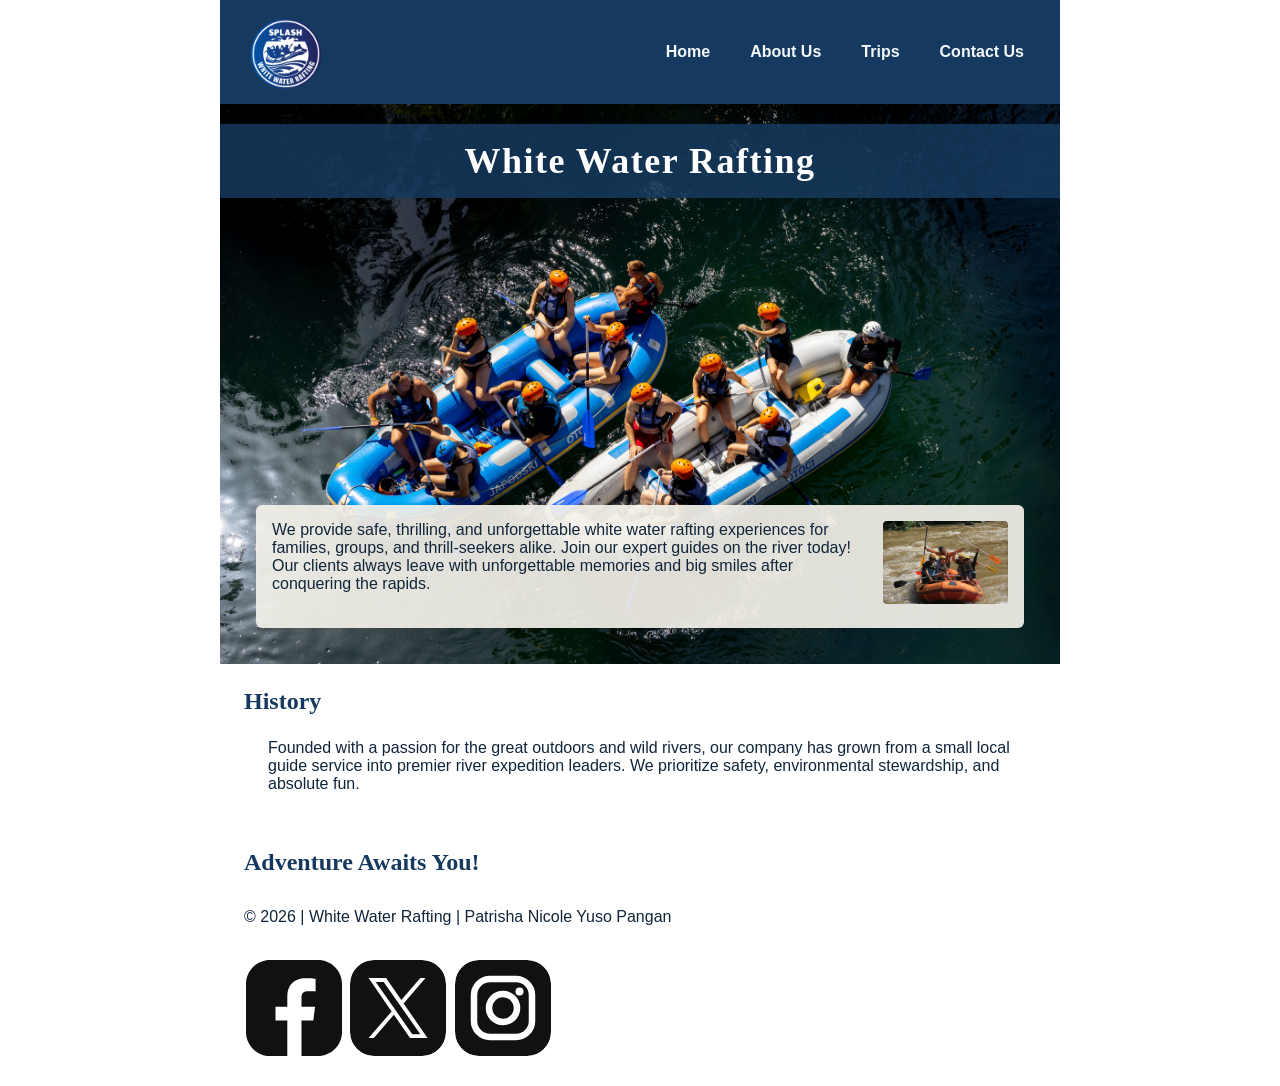
==== commit 910d88a4: "Fixed page Audit errors" ====
--- a/wwr/about.html
+++ b/wwr/about.html
@@ -15,7 +15,7 @@
 
 <body>
     <header>
-        <img src="images/logo.png   " alt="White Water Rafting Logo">
+        <img src="images/site-logo.png" alt="White Water Rafting Logo">
         <nav>
             <a href="index.html">Home</a>
             <a href="about.html">About Us</a>
@@ -29,7 +29,7 @@
             <img src="images/hero.jpg" alt="Rafting adventure on the river">
             <h1>White Water Rafting</h1>
             <article>
-                <img src="images/happy_client.jpg" alt="Happy client enjoying a rafting trip">
+                <img src="images/happy_client_2.jpg" alt="Happy client enjoying a rafting trip">
                 <p>We provide safe, thrilling, and unforgettable white water rafting experiences for families, groups, and thrill-seekers alike. Join our expert guides on the river today! Our clients always leave with unforgettable memories and big smiles after conquering the rapids.</p>
             </article>
         </div>
--- a/wwr/styles/rafting.css
+++ b/wwr/styles/rafting.css
@@ -3,8 +3,8 @@
     --secondary-color: #2b7bba;
     --accent1-color: #10253a;
     --accent2-color: #f4f8fb;
-    --heading-font: "Palatino Linotype", "Book Antiqua", "Georgia", serif;
-    --body-font: "Trebuchet MS", "Arial", "Helvetica", sans-serif;
+    --heading-font: "Georgia", "Times New Roman", serif;
+    --body-font: "Arial", "Helvetica", sans-serif;
 }
 
 * {
@@ -109,9 +109,16 @@
     bottom: 20px;
     left: 20px;
     right: 20px;
+    padding: 16px;
+    overflow: hidden;
     background-color: rgba(244, 241, 234, 0.92);
     color: var(--accent1-color);
     border-radius: 6px;
+}
+
+.hero article p {
+    margin: 0;
+    padding: 0;
 }
 
 .hero article img {
@@ -119,5 +126,6 @@
     width: 125px;
     height: auto;
     margin-left: 16px;
+    margin-bottom: 8px;
     border-radius: 4px;
 }
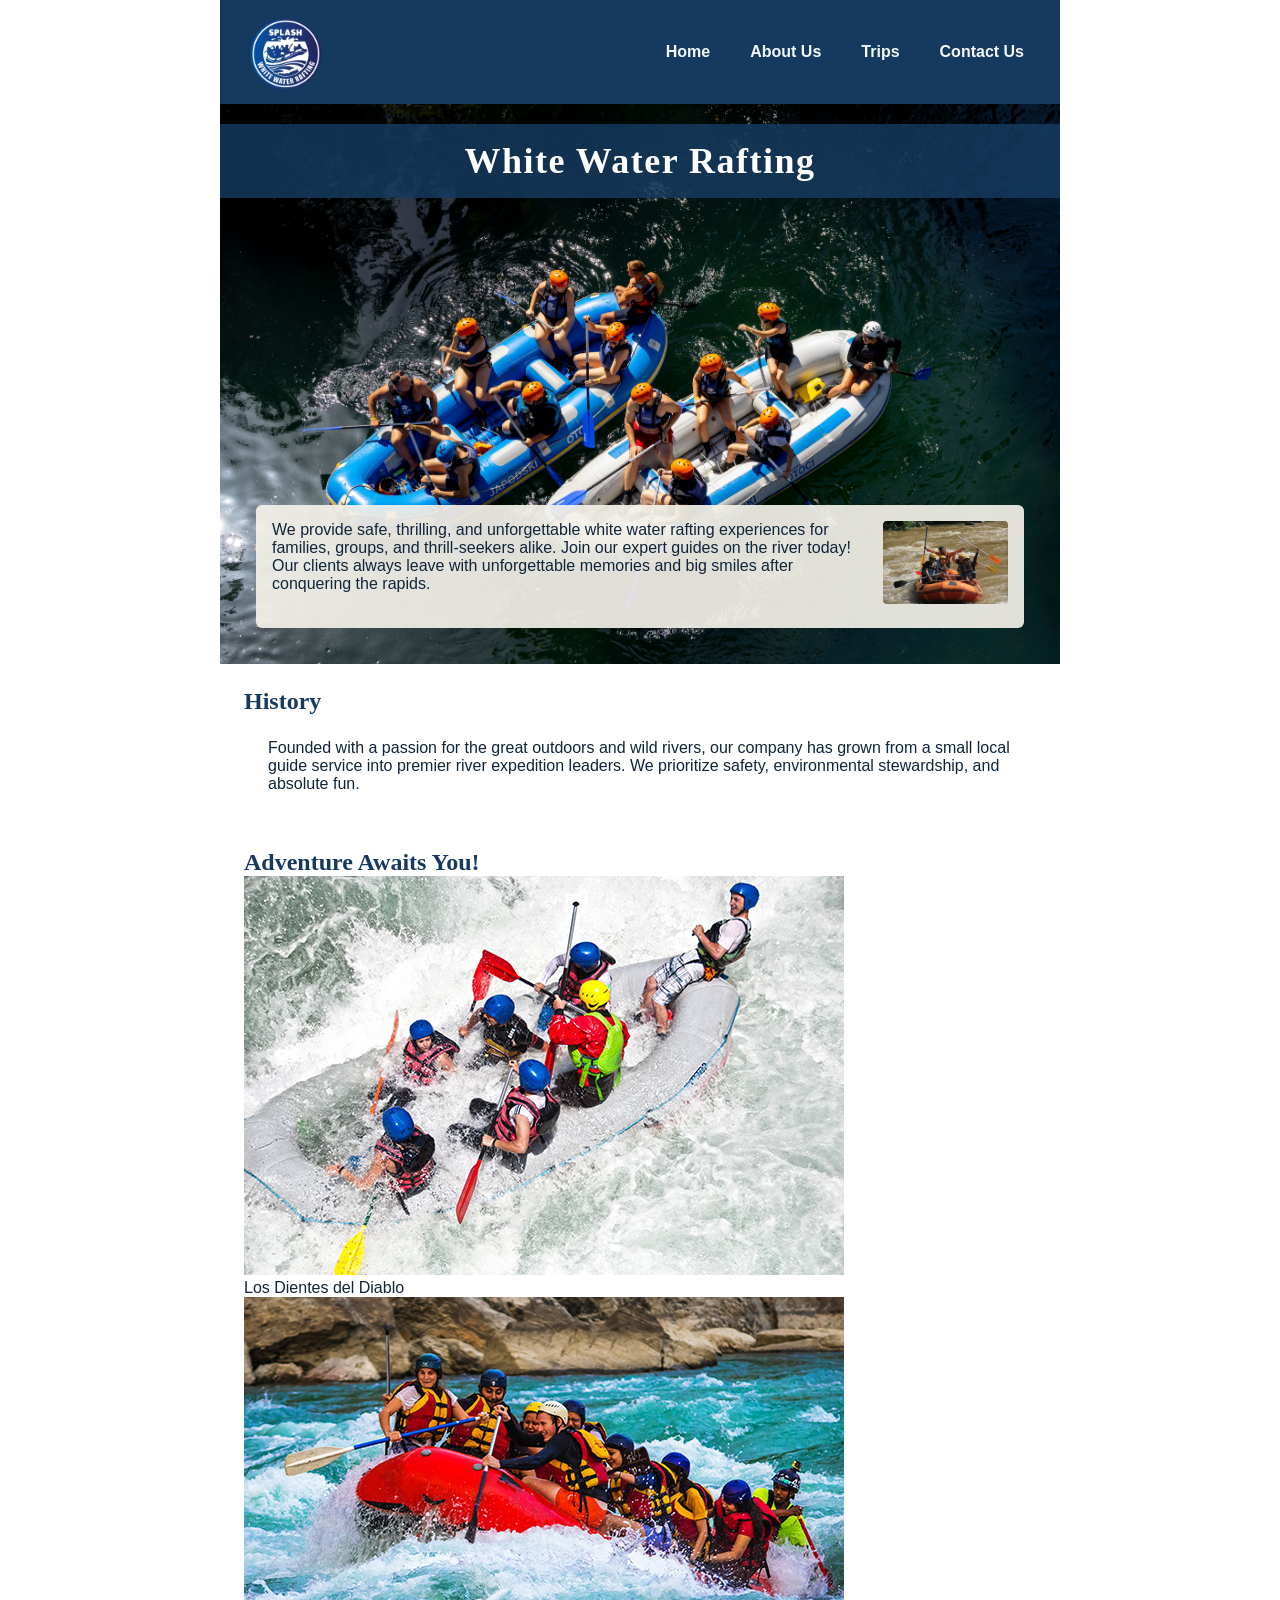
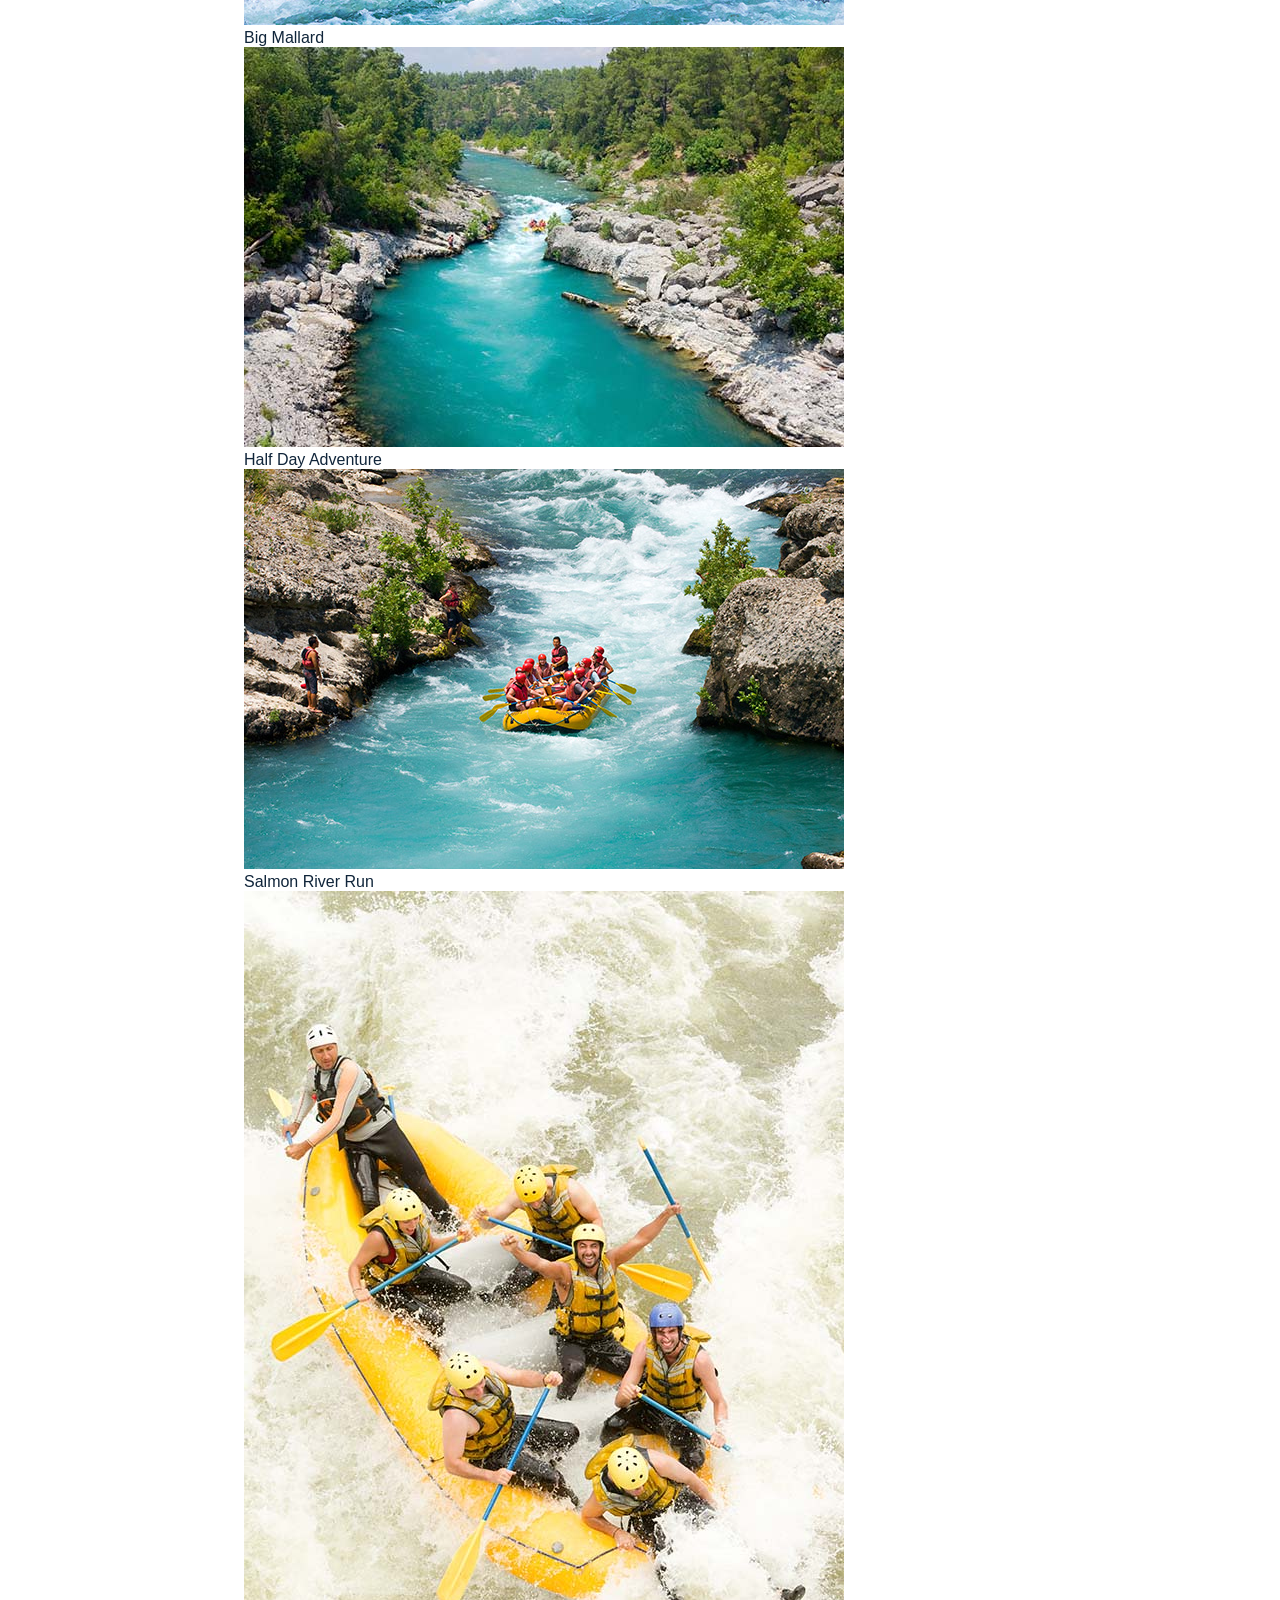
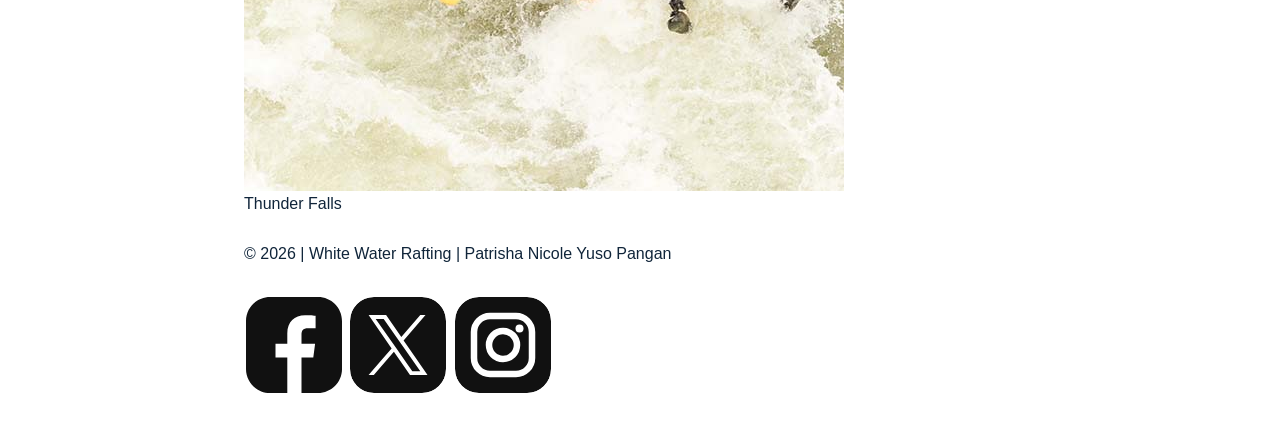
==== commit 8aaf9d8d: "Update About Page" ====
--- a/wwr/about.html
+++ b/wwr/about.html
@@ -8,9 +8,6 @@
     <meta name="description" content="Discover our white water rafting company, our history, expert guides, and thrilling adventure packages.">
     <meta name="author" content="Patrisha Nicole Yuso Pangan">
     <link rel="stylesheet" href="styles/rafting.css">
-    <link rel="preconnect" href="https://fonts.googleapis.com">
-    <link rel="preconnect" href="https://fonts.gstatic.com" crossorigin>
-    <link href="https://fonts.googleapis.com/css2?family=Montserrat:wght@400;600;700&family=Playfair+Display:wght@700&display=swap" rel="stylesheet">
 </head>
 
 <body>
@@ -41,15 +38,37 @@
 
         <section>
             <h2>Adventure Awaits You!</h2>
+            <div class="adventures">
+                <figure>
+                    <img src="images/adventure-1.jpg" alt="Rafters paddling through Los Dientes del Diablo rapid">
+                    <figcaption>Los Dientes del Diablo</figcaption>
+                </figure>
+                <figure>
+                    <img src="images/adventure-2.jpg" alt="Rafting crew navigating Big Mallard rapid">
+                    <figcaption>Big Mallard</figcaption>
+                </figure>
+                <figure>
+                    <img src="images/adventure-3.jpg" alt="Half day rafting trip on scenic river">
+                    <figcaption>Half Day Adventure</figcaption>
+                </figure>
+                <figure>
+                    <img src="images/adventure-4.jpg" alt="Paddlers riding river waves on canyon run">
+                    <figcaption>Salmon River Run</figcaption>
+                </figure>
+                <figure>
+                    <img src="images/adventure-5.jpg" alt="Guided raft approaching white water rapids">
+                    <figcaption>Thunder Falls</figcaption>
+                </figure>
+            </div>
         </section>
     </main>
 
     <footer>
         <p>&copy; 2026 | White Water Rafting | Patrisha Nicole Yuso Pangan</p>
         <nav class="socialmedia">
-            <a href="https://facebook.com" target="_blank"><img src="images/facebook.svg" alt="Facebook Icon"></a>
-            <a href="https://twitter.com" target="_blank"><img src="images/twitter.svg" alt="Twitter Icon"></a>
-            <a href="https://instagram.com" target="_blank"><img src="images/instagram.svg" alt="Instagram Icon"></a>
+            <a href="https://facebook.com" target="_blank"><img src="images/facebook.svg" alt="Facebook"></a>
+            <a href="https://twitter.com" target="_blank"><img src="images/twitter.svg" alt="Twitter"></a>
+            <a href="https://instagram.com" target="_blank"><img src="images/instagram.svg" alt="Instagram"></a>
         </nav>
     </footer>
 </body>
